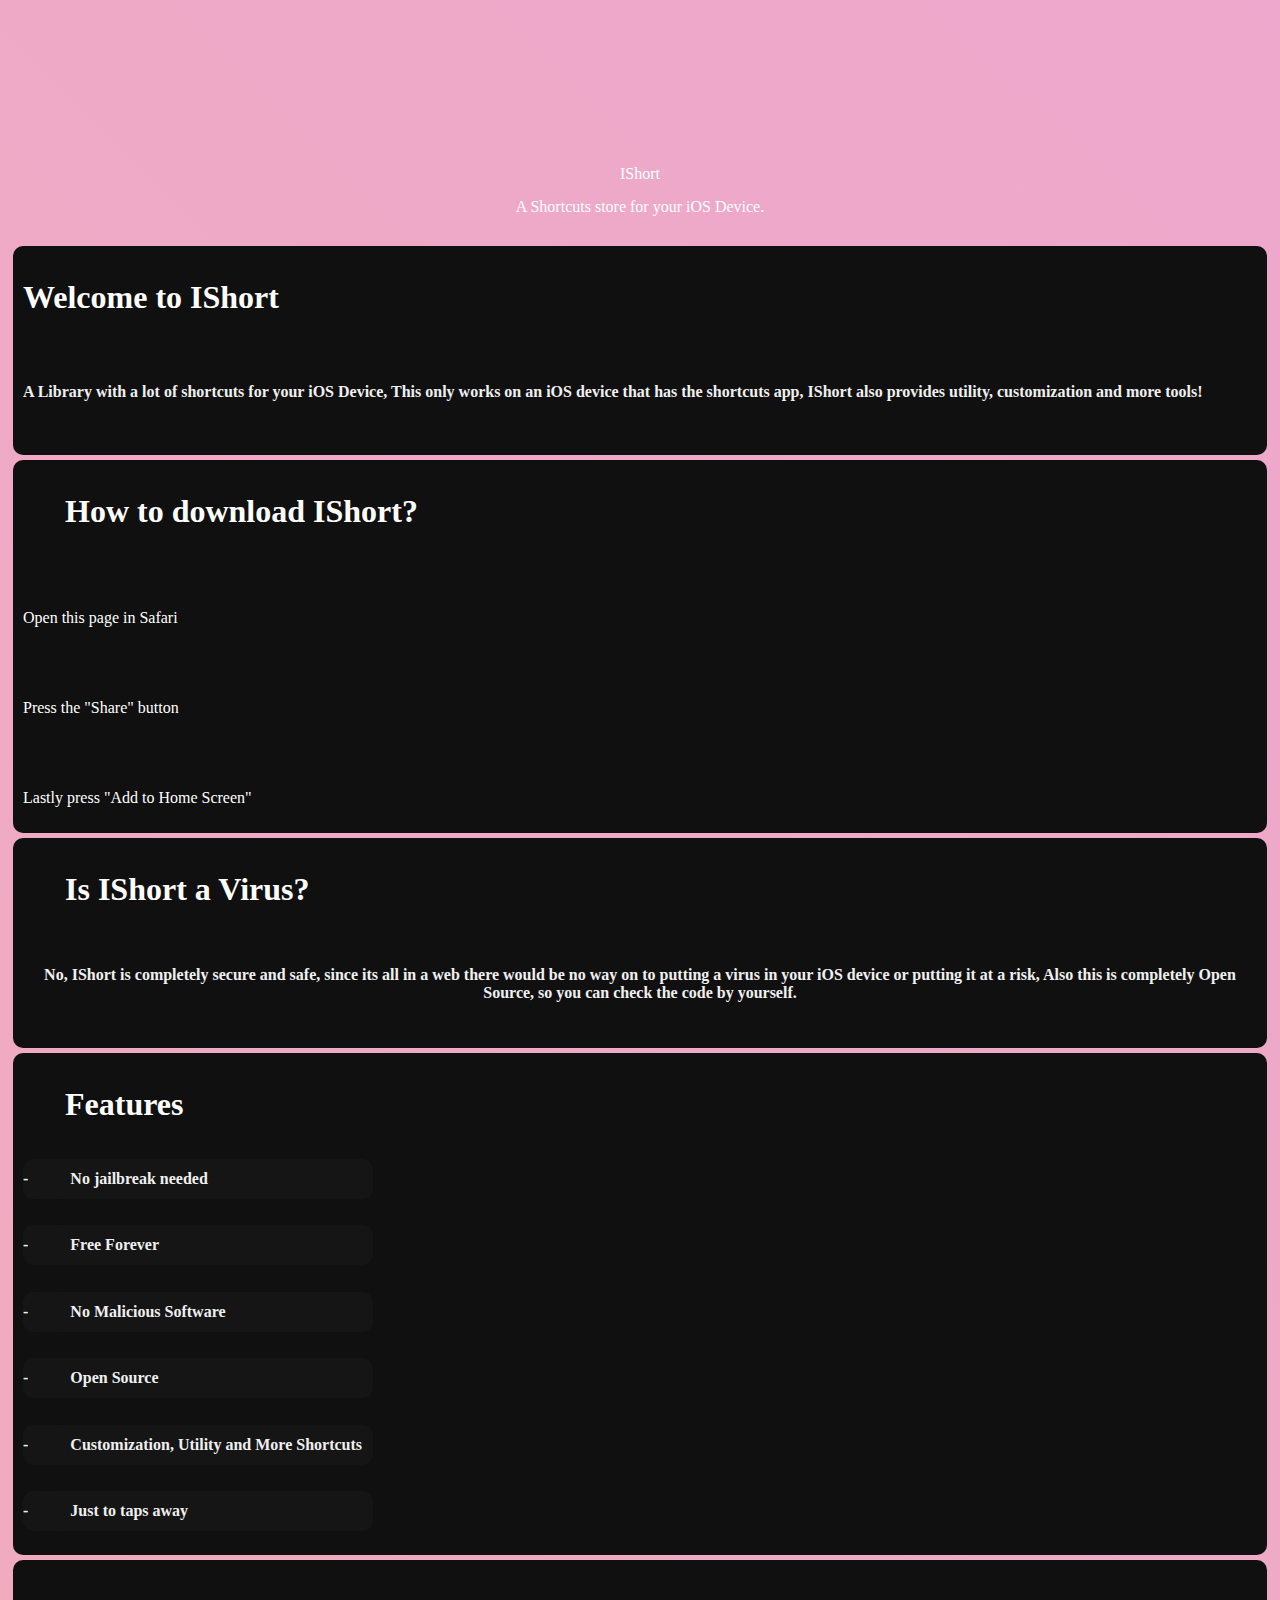
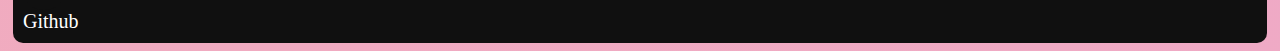
==== index.html @ 5da33edd "Add files via upload" ====
<!DOCTYPE html>
<html lang="en">
<head>
  <meta charset="UTF-8">
    <meta name="viewport" content="width=device-width, initial-scale=1.0">
    <meta http-equiv="X-UA-Compatible" content="ie=edge">
    <title>IShort</title>
    <meta name="viewport" content="width=device-width, initial-scale=1.0, maximum-scale=1.0, user-scalable=no" />
    <meta name="HandheldFriendly" content="true" />
    <link rel="stylesheet" href="style.css">
    <meta name="apple-mobile-web-app-status-bar-style" content="#202020">
    <link rel="stylesheet" href="https://cdnjs.cloudflare.com/ajax/libs/font-awesome/6.6.0/css/all.min.css" integrity="sha512-Kc323vGBEqzTmouAECnVceyQqyqdsSiqLQISBL29aUW4U/M7pSPA/gEUZQqv1cwx4OnYxTxve5UMg5GT6L4JJg==" crossorigin="anonymous" referrerpolicy="no-referrer" />
    <link rel="manifest" href="manifest.json">
    <script>
        //if browser support service worker
        if('serviceWorker' in navigator) {
          navigator.serviceWorker.register('sw.js');
        };
      </script>
</head>
<body>
 

  <div class="StarterCard"><img src="images/Icon192.png" alt=""> <label class="ITitle"> IShort</label>
    <label class="IDescript"> A Shortcuts store for your iOS Device.</label></div>
 
  <div class="FeaturesTab">
    <span><h1 class="welcome">Welcome to IShort</h1></span>
    <h2>A Library with a lot of shortcuts for your iOS Device, This only works on an iOS device that has the shortcuts app, IShort also provides utility, customization and more tools! </h2>
  </div>

  
  <div class="FeaturesTab">
  <h1><i class="fa-solid fa-question"> </i> How to download IShort?</h1>
    
      
      <p><i class="fa-brands fa-safari"></i> Open this page in Safari</p>
      <p><i class="fa-solid fa-share"></i> Press the "Share" button</p>
      <p><i class="fa-solid fa-plus"></i> Lastly press "Add to Home Screen"</p>
  
    </div>
    <div class="FeaturesTab">
    <h1><i class="fa-solid fa-bug"></i> Is IShort a Virus?</h1>
    <h2>No, IShort is completely secure and safe, since its all in a web there would be no way on to putting a virus in your iOS device or putting it at a risk, Also this is completely Open Source, so you can check the code by yourself.</h2>
  </div>
    <div class="FeaturesTab">
    <h1><i class="fa-solid fa-list"></i> Features</h1>
    <h2 class="feature">- <i class="fa-solid fa-shield"></i> No jailbreak needed</h2>
    <h2 class="feature">- <i class="fa-solid fa-check"></i> Free Forever</h2>
    <h2 class="feature">- <i class="fa-solid fa-bug"></i> No Malicious Software</h2>
    <h2 class="feature">- <i class="fa-solid fa-wrench"></i> Open Source</h2>
    <h2 class="feature">- <i class="fa-solid fa-globe"></i> Customization, Utility and More Shortcuts</h2>
    <h2 class="feature">- <i class="fa-solid fa-share"></i> Just to taps away</h2>
    </div>
  <div class="FeaturesTab">
    <a href=""><i class="fa-brands fa-github"></i> Github</a>
  </div>

</body>
</html>
---- style.css ----
@font-face{

font-family: iOS;
src: url(fonts/SFPRODISPLAYREGULAR.OTF);
}


@font-face{

    font-family: biOS;
    src: url(fonts/SFPRODISPLAYBOLD.OTF);
    }

body{

background : linear-gradient(45deg,#ffbd7e,rgb(226, 154, 255));
background-size: 1000% 1000%;
animation: gradientAnim 10s ease infinite;

}

@keyframes gradientAnim{

0% {background-position: 0% 50%;}
50% {background-position: 100% 50%;}
100% {background-position: 0% 50%;}

}

.StarterCard img{


    border-radius: 30px;
    height: 120px;
}

.StarterCard label {

font-family: biOS;
color: white;
text-align: center;

}

.Download i{



}

.dlb{

    display: flex;
    flex-direction: row;
    margin: 10px;
    justify-content: center;

}

.Download{

    display: flex;
    align-content: center;
    color: white;
    font-family: biOS;
    
    align-content: center;
    align-items: center;
    justify-content: center;
    text-align: center;
    border-radius: 100px;
    align-self: center;
    background: #101010;
     

}

.StarterCard {
    display: flex;
    border-radius: 20px;
    /* padding-top: 20px; */
    display: flex;
    gap: 15px;
    margin: 30px;
    flex-direction: column;
    flex-wrap: nowrap;
    align-content: center;
    align-items: center;
    justify-content: center;
}

p{

color: white;
text-align: center;
border-radius: 15px;
font-family: iOS;

}

h2{


    font-size: 16px;
    background-color: #101010;
    border-radius: 10px;
    text-align: center;
    font-family: iOS;
    color: #f0f0f0;
    height: 80px;
    display: flex;
    flex-wrap: nowrap;
    align-content: center;
    justify-content: center;
    align-items: center;
    flex-direction: row;

}

a{

    text-decoration: none;
    color: white;
    font-size: 20px;
    font-family: iOS;
}

.feature {
    display: flex;
    background: #151515;
    height: 40px;
    width: 350px;
    text-align: left;
    flex-wrap: nowrap;
    flex-direction: row;
    justify-content: flex-start;
}

.FeaturesTab h2 i{

background-color: #151515;

}

.FeaturesTab {
    margin: 5px;
    display: flex;
    padding: 10px;
    border-radius: 10px;
    background: #101010;
    flex-wrap: nowrap;
    align-content: center;
    text-align: center;
    align-items: flex-start;
    justify-content: center;
    flex-direction: column;
}

i{
    padding-right: 2px;
    display: flex;
    border-radius: 1220px;
    height: 40px;
    text-align: center;
align-items: center;
align-content: center;
align-self: center;
    width: 40px;
    color: white;
    background-color: #101010;
    -webkit-text-fill-color: white;
    background-size: 1000% 1000%;
    animation: gradientAnim 10s ease infinite;

}

h1 {
   
    align-content: center;
    border-spacing: 10px;
    display: flex;
    width: auto;
    height: 40px;
    border-radius: 111px;
    background: #101010;
    flex-wrap: wrap;
    justify-content: center;
    align-items: center;
    /* padding-block-end: 69px; */
}
h1{

    text-align: center;
    font-family: iOS;
    color: #ffffff;
    

}

.Downloadspan{
    display: grid;
    padding-top: 5px;
    background: #101010;
    color: white;
    border-radius: 15px;

}
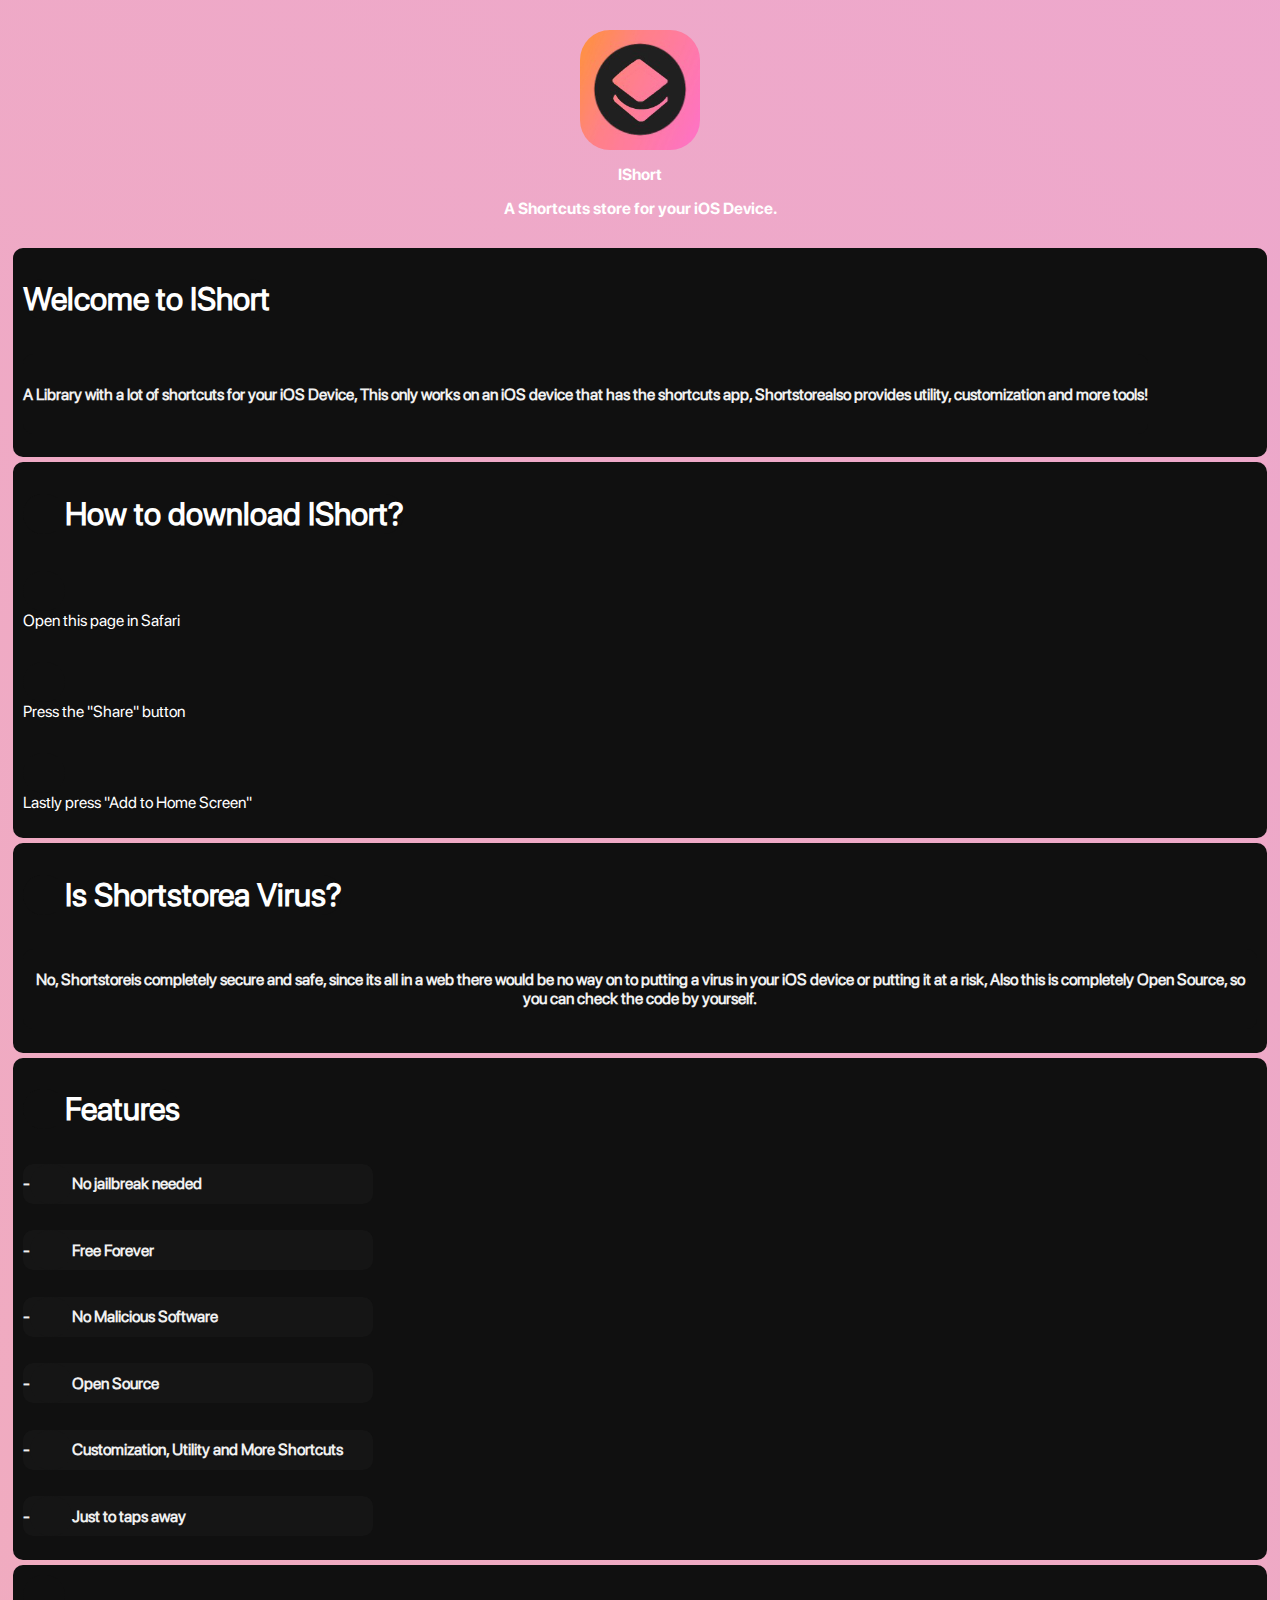
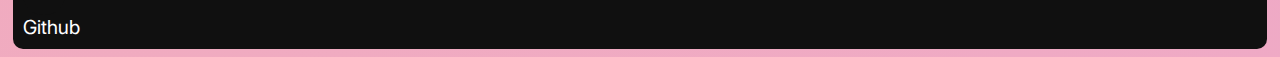
==== commit 6e27a960: "born" ====
--- a/index.html
+++ b/index.html
@@ -26,7 +26,7 @@
  
   <div class="FeaturesTab">
     <span><h1 class="welcome">Welcome to IShort</h1></span>
-    <h2>A Library with a lot of shortcuts for your iOS Device, This only works on an iOS device that has the shortcuts app, IShort also provides utility, customization and more tools! </h2>
+    <h2>A Library with a lot of shortcuts for your iOS Device, This only works on an iOS device that has the shortcuts app, Shortstorealso provides utility, customization and more tools! </h2>
   </div>
 
   
@@ -40,8 +40,8 @@
   
     </div>
     <div class="FeaturesTab">
-    <h1><i class="fa-solid fa-bug"></i> Is IShort a Virus?</h1>
-    <h2>No, IShort is completely secure and safe, since its all in a web there would be no way on to putting a virus in your iOS device or putting it at a risk, Also this is completely Open Source, so you can check the code by yourself.</h2>
+    <h1><i class="fa-solid fa-bug"></i> Is Shortstorea Virus?</h1>
+    <h2>No, Shortstoreis completely secure and safe, since its all in a web there would be no way on to putting a virus in your iOS device or putting it at a risk, Also this is completely Open Source, so you can check the code by yourself.</h2>
   </div>
     <div class="FeaturesTab">
     <h1><i class="fa-solid fa-list"></i> Features</h1>
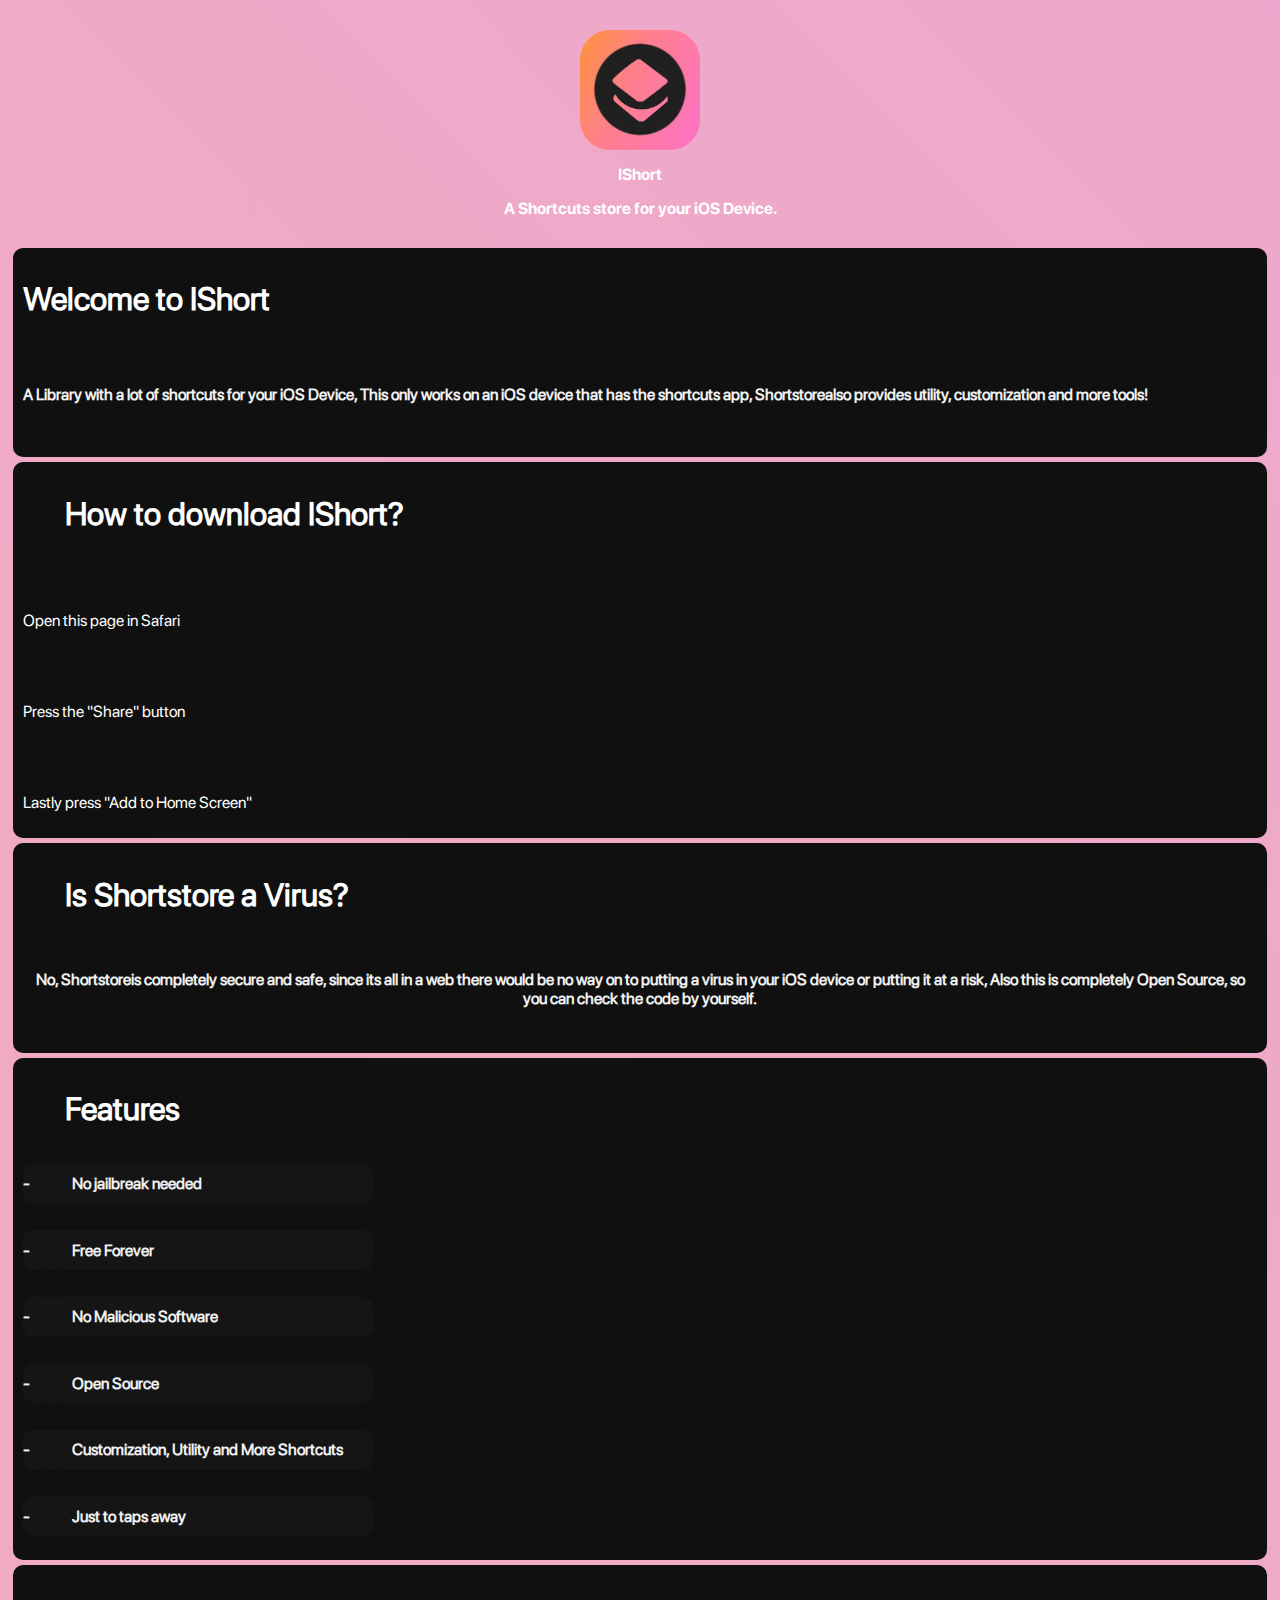
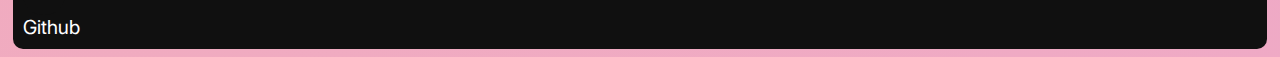
==== commit eb4d73f7: "Update index.html" ====
--- a/index.html
+++ b/index.html
@@ -11,7 +11,7 @@
     <meta name="apple-mobile-web-app-status-bar-style" content="#202020">
     <link rel="stylesheet" href="https://cdnjs.cloudflare.com/ajax/libs/font-awesome/6.6.0/css/all.min.css" integrity="sha512-Kc323vGBEqzTmouAECnVceyQqyqdsSiqLQISBL29aUW4U/M7pSPA/gEUZQqv1cwx4OnYxTxve5UMg5GT6L4JJg==" crossorigin="anonymous" referrerpolicy="no-referrer" />
     <link rel="manifest" href="manifest.json">
-    <script>
+    <script> 
         //if browser support service worker
         if('serviceWorker' in navigator) {
           navigator.serviceWorker.register('sw.js');
@@ -40,7 +40,7 @@
   
     </div>
     <div class="FeaturesTab">
-    <h1><i class="fa-solid fa-bug"></i> Is Shortstorea Virus?</h1>
+    <h1><i class="fa-solid fa-bug"></i> Is Shortstore a Virus?</h1>
     <h2>No, Shortstoreis completely secure and safe, since its all in a web there would be no way on to putting a virus in your iOS device or putting it at a risk, Also this is completely Open Source, so you can check the code by yourself.</h2>
   </div>
     <div class="FeaturesTab">
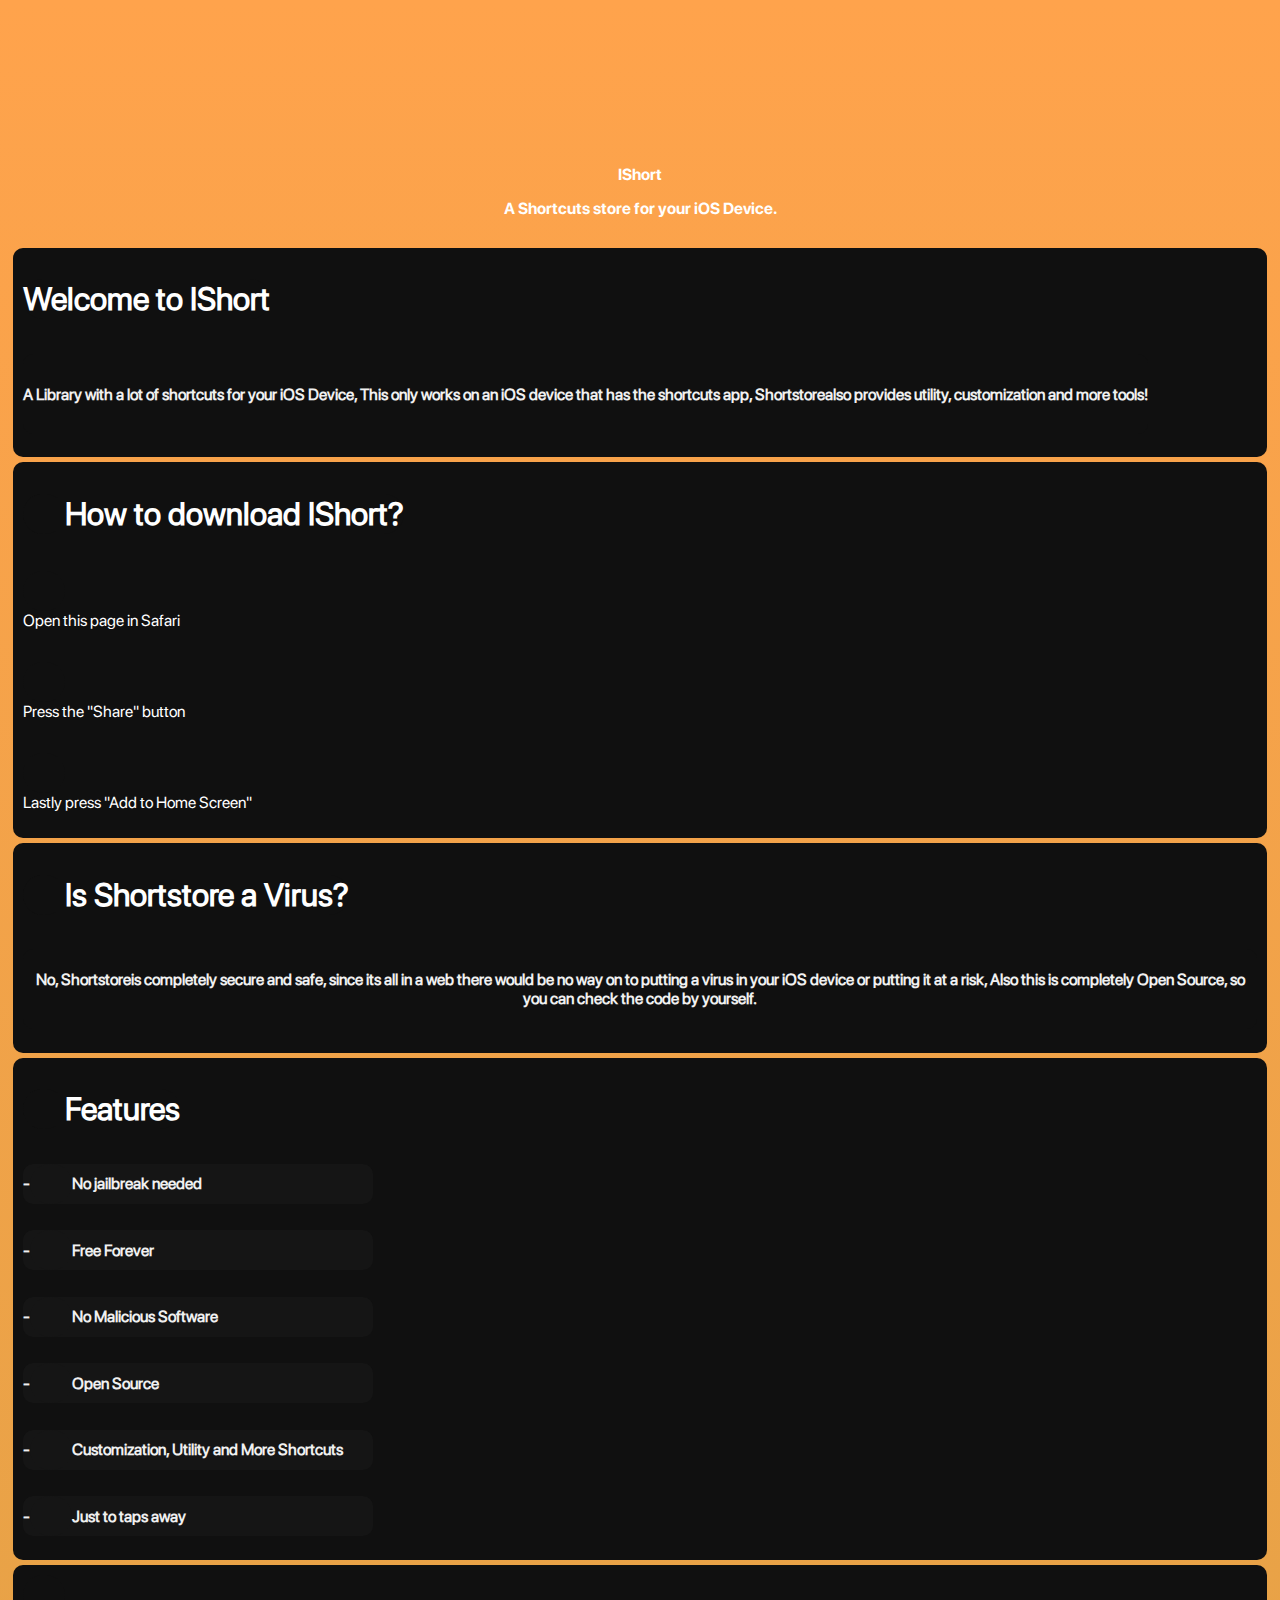
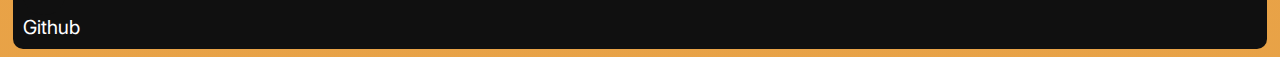
==== commit 2357c232: "Big Change" ====
--- a/index.html
+++ b/index.html
@@ -4,7 +4,7 @@
   <meta charset="UTF-8">
     <meta name="viewport" content="width=device-width, initial-scale=1.0">
     <meta http-equiv="X-UA-Compatible" content="ie=edge">
-    <title>IShort</title>
+    <title>Carrot</title>
     <meta name="viewport" content="width=device-width, initial-scale=1.0, maximum-scale=1.0, user-scalable=no" />
     <meta name="HandheldFriendly" content="true" />
     <link rel="stylesheet" href="style.css">
--- a/style.css
+++ b/style.css
@@ -12,8 +12,7 @@
     }
 
 body{
-
-background : linear-gradient(45deg,#ffbd7e,rgb(226, 154, 255));
+    background: -webkit-linear-gradient(#ffa34c, #179c17);
 background-size: 1000% 1000%;
 animation: gradientAnim 10s ease infinite;
 
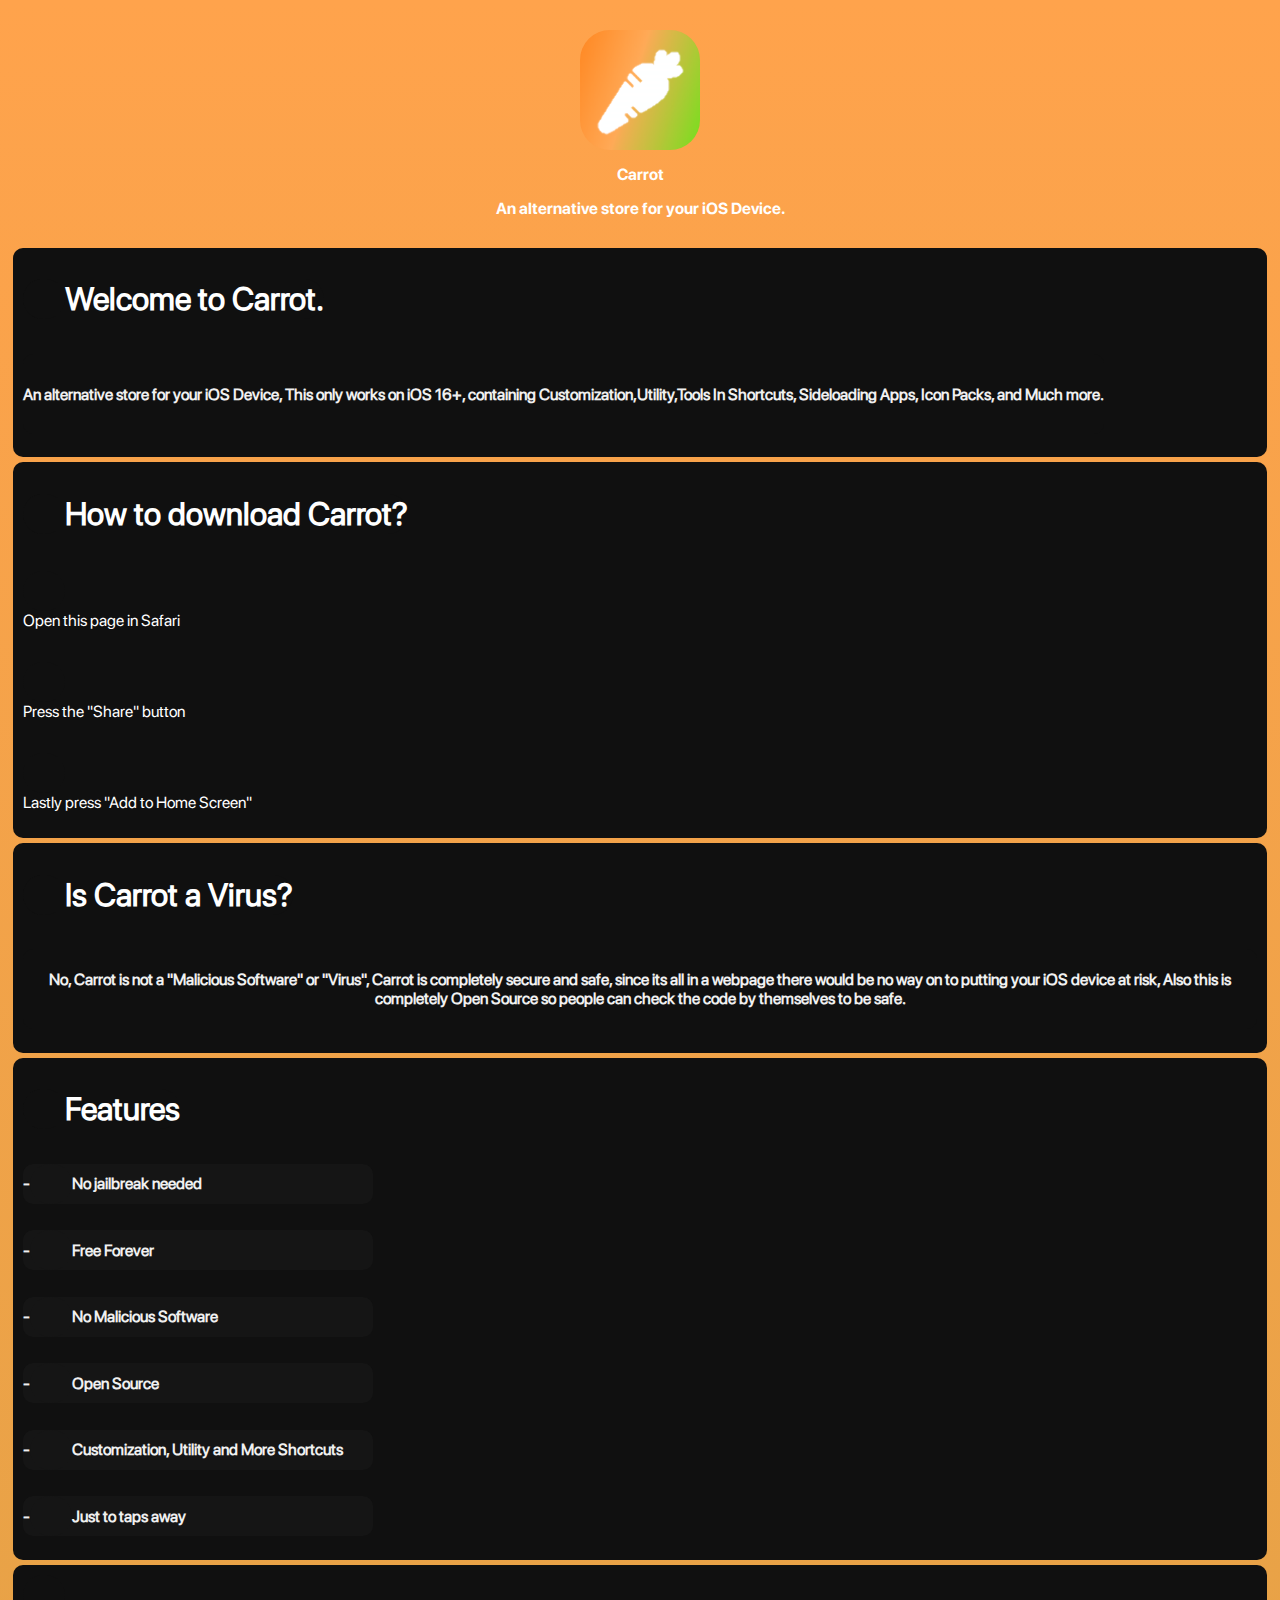
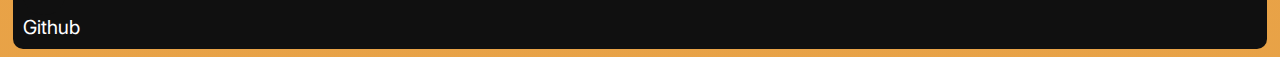
==== commit f8efa19b: "Scarlet" ====
--- a/index.html
+++ b/index.html
@@ -8,7 +8,7 @@
     <meta name="viewport" content="width=device-width, initial-scale=1.0, maximum-scale=1.0, user-scalable=no" />
     <meta name="HandheldFriendly" content="true" />
     <link rel="stylesheet" href="style.css">
-    <meta name="apple-mobile-web-app-status-bar-style" content="#202020">
+    <meta name="apple-mobile-web-app-status-bar-style" content="black-translucent">
     <link rel="stylesheet" href="https://cdnjs.cloudflare.com/ajax/libs/font-awesome/6.6.0/css/all.min.css" integrity="sha512-Kc323vGBEqzTmouAECnVceyQqyqdsSiqLQISBL29aUW4U/M7pSPA/gEUZQqv1cwx4OnYxTxve5UMg5GT6L4JJg==" crossorigin="anonymous" referrerpolicy="no-referrer" />
     <link rel="manifest" href="manifest.json">
     <script> 
@@ -21,17 +21,17 @@
 <body>
  
 
-  <div class="StarterCard"><img src="images/Icon192.png" alt=""> <label class="ITitle"> IShort</label>
-    <label class="IDescript"> A Shortcuts store for your iOS Device.</label></div>
+  <div class="StarterCard"><img src="images/192.png" alt=""> <label class="ITitle"> Carrot</label>
+    <label class="IDescript"> An alternative store for your iOS Device.</label></div>
  
   <div class="FeaturesTab">
-    <span><h1 class="welcome">Welcome to IShort</h1></span>
-    <h2>A Library with a lot of shortcuts for your iOS Device, This only works on an iOS device that has the shortcuts app, Shortstorealso provides utility, customization and more tools! </h2>
+    <span><h1 class="welcome"> <i class="fa-solid fa-carrot"></i> Welcome to Carrot.</h1></span>
+    <h2>An alternative store for your iOS Device, This only works on iOS 16+, containing Customization,Utility,Tools In Shortcuts, Sideloading Apps, Icon Packs, and Much more.</h2>
   </div>
 
   
   <div class="FeaturesTab">
-  <h1><i class="fa-solid fa-question"> </i> How to download IShort?</h1>
+  <h1><i class="fa-solid fa-question"> </i> How to download Carrot?</h1>
     
       
       <p><i class="fa-brands fa-safari"></i> Open this page in Safari</p>
@@ -40,8 +40,8 @@
   
     </div>
     <div class="FeaturesTab">
-    <h1><i class="fa-solid fa-bug"></i> Is Shortstore a Virus?</h1>
-    <h2>No, Shortstoreis completely secure and safe, since its all in a web there would be no way on to putting a virus in your iOS device or putting it at a risk, Also this is completely Open Source, so you can check the code by yourself.</h2>
+    <h1><i class="fa-solid fa-bug"></i> Is Carrot a Virus?</h1>
+    <h2>No, Carrot is not a "Malicious Software" or "Virus", Carrot is completely secure and safe, since its all in a webpage there would be no way on to putting your iOS device at risk, Also this is completely Open Source so people can check the code by themselves to be safe.</h2>
   </div>
     <div class="FeaturesTab">
     <h1><i class="fa-solid fa-list"></i> Features</h1>
@@ -54,7 +54,9 @@
     </div>
   <div class="FeaturesTab">
     <a href=""><i class="fa-brands fa-github"></i> Github</a>
+    
   </div>
+
 
 </body>
 </html>